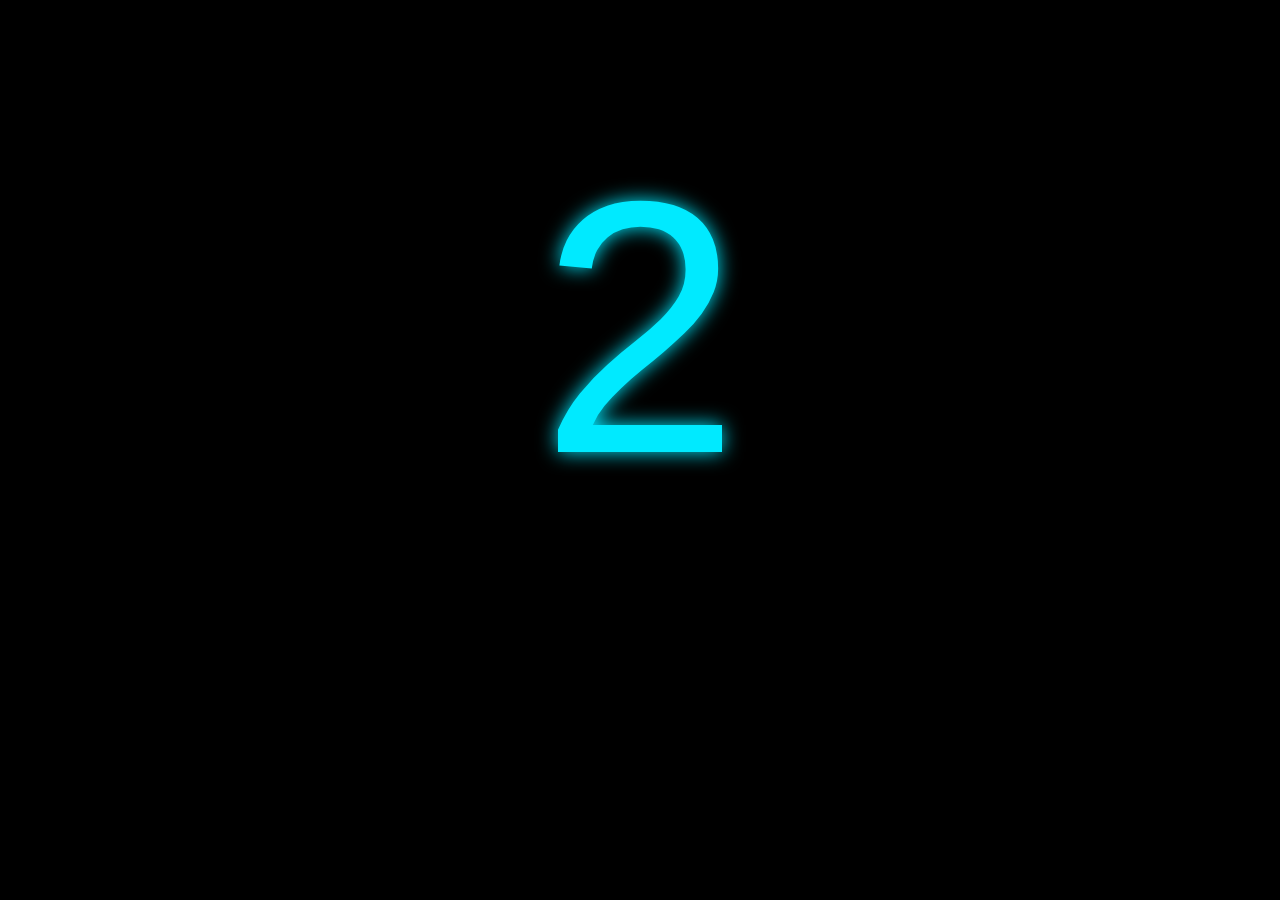
==== countdown.html @ 173f9534 "aaa aaa" ====
<!DOCTYPE html>
<html lang="ja">
<head>
  <meta charset="UTF-8">
  <title>カウントダウン</title>
  <style>
    body {
      background: #000;
      color: #00eaff;
      font-family: "Yu Gothic", sans-serif;
      text-align: center;
      margin: 0;
      padding-top: 120px;
    }
    #count {
      font-size: 360px;
      text-shadow: 0 0 20px #00eaff;
    }
  </style>
</head>

<body>

  <div id="count">3</div>

  <audio id="startSound" src="sounds/start.mp3" preload="auto"></audio>

  <script>
    let n = 3;
    const el = document.getElementById("count");
    const se = document.getElementById("startSound");

    const timer = setInterval(() => {
      n--;

      if (n > 0) {
        el.textContent = n;
      } else if (n === 0) {
        el.textContent = "START!";
        se.play();
      } else {
        clearInterval(timer);
        location.href = "index.html?start=1";
      }
    }, 1000);
  </script>

</body>
</html>
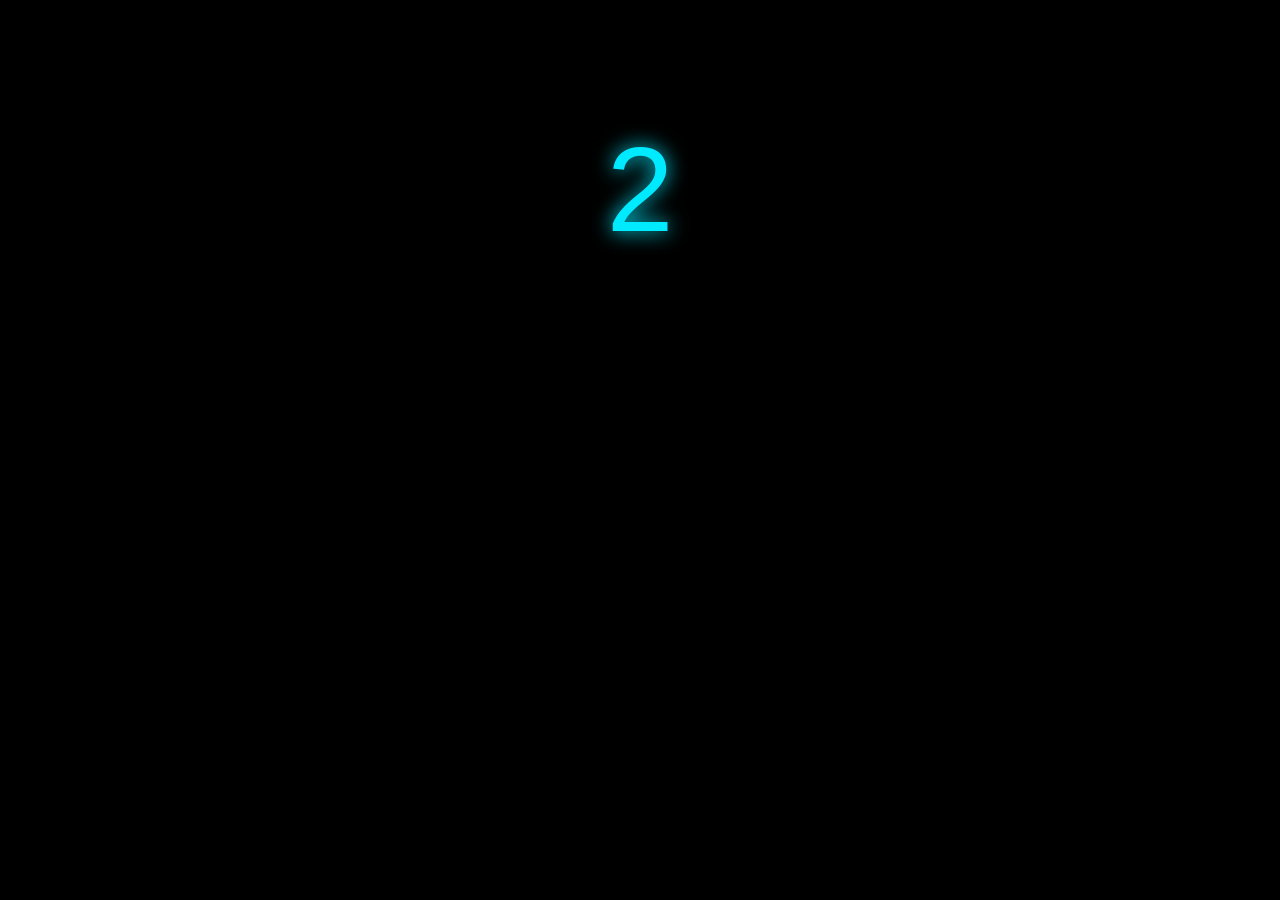
==== commit d0eb1e06: "aaa aaa" ====
--- a/countdown.html
+++ b/countdown.html
@@ -13,7 +13,7 @@
       padding-top: 120px;
     }
     #count {
-      font-size: 360px;
+      font-size: 120px;
       text-shadow: 0 0 20px #00eaff;
     }
   </style>
@@ -43,6 +43,14 @@
         location.href = "index.html?start=1";
       }
     }, 1000);
+
+    // ESCでタイトルへ
+    document.addEventListener("keydown", e => {
+      if (e.key === "Escape") {
+        clearInterval(timer);
+        location.href = "index.html";
+      }
+    });
   </script>
 
 </body>
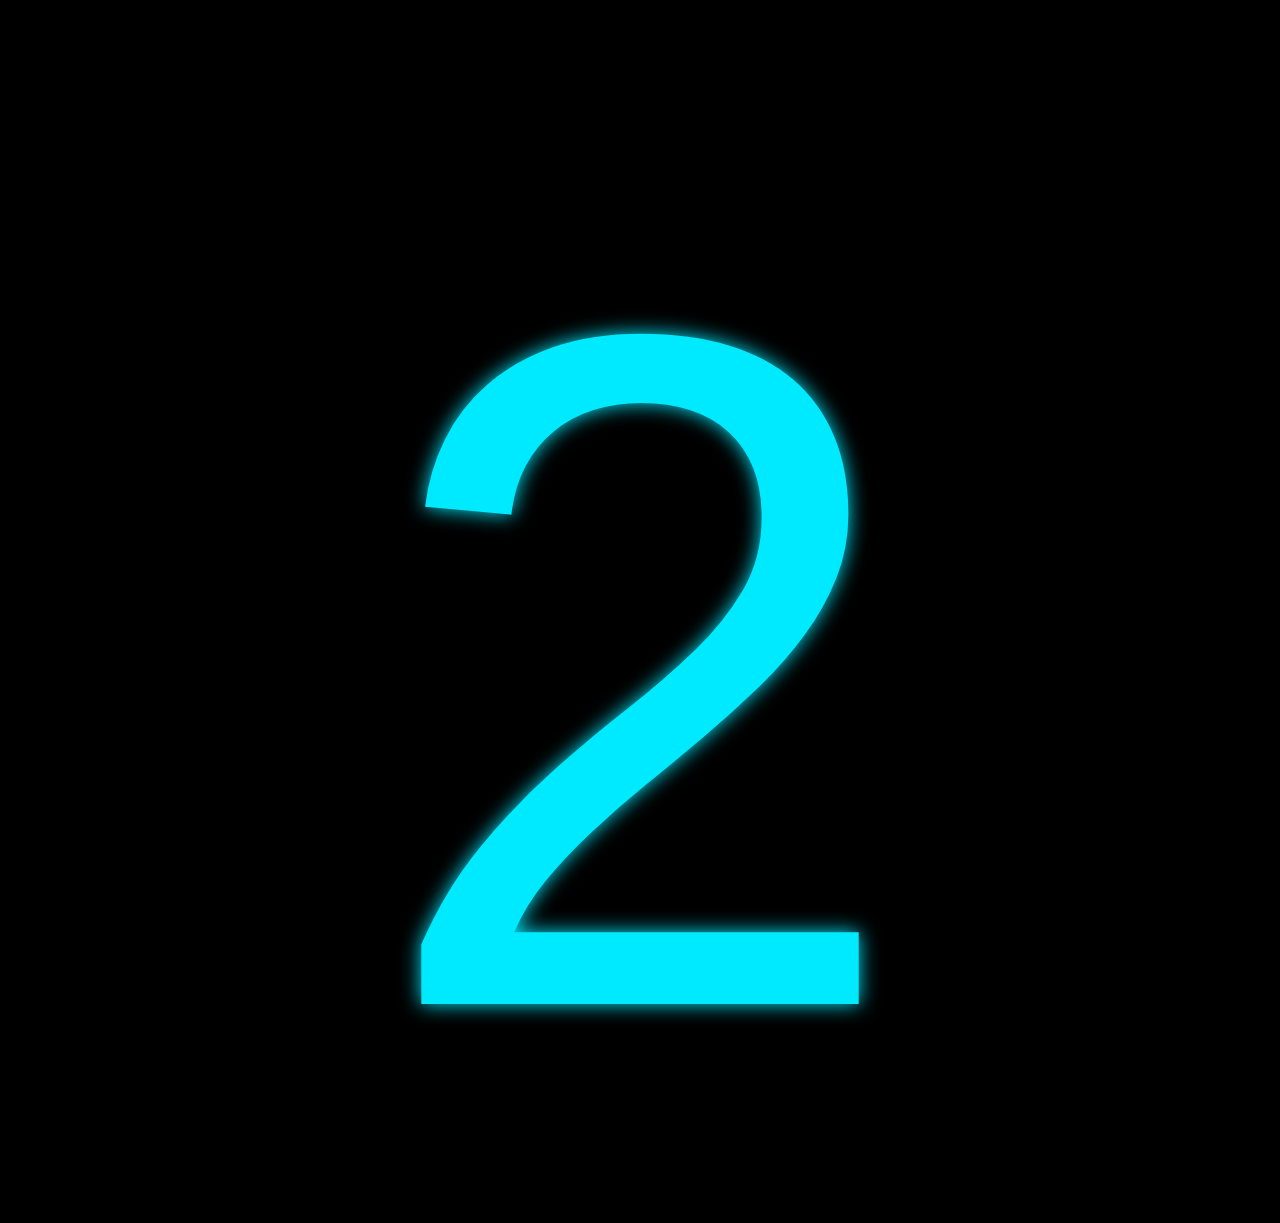
==== commit c7c0a28e: "aaa" ====
--- a/countdown.html
+++ b/countdown.html
@@ -13,7 +13,7 @@
       padding-top: 120px;
     }
     #count {
-      font-size: 120px;
+      font-size: 960px;
       text-shadow: 0 0 20px #00eaff;
     }
   </style>
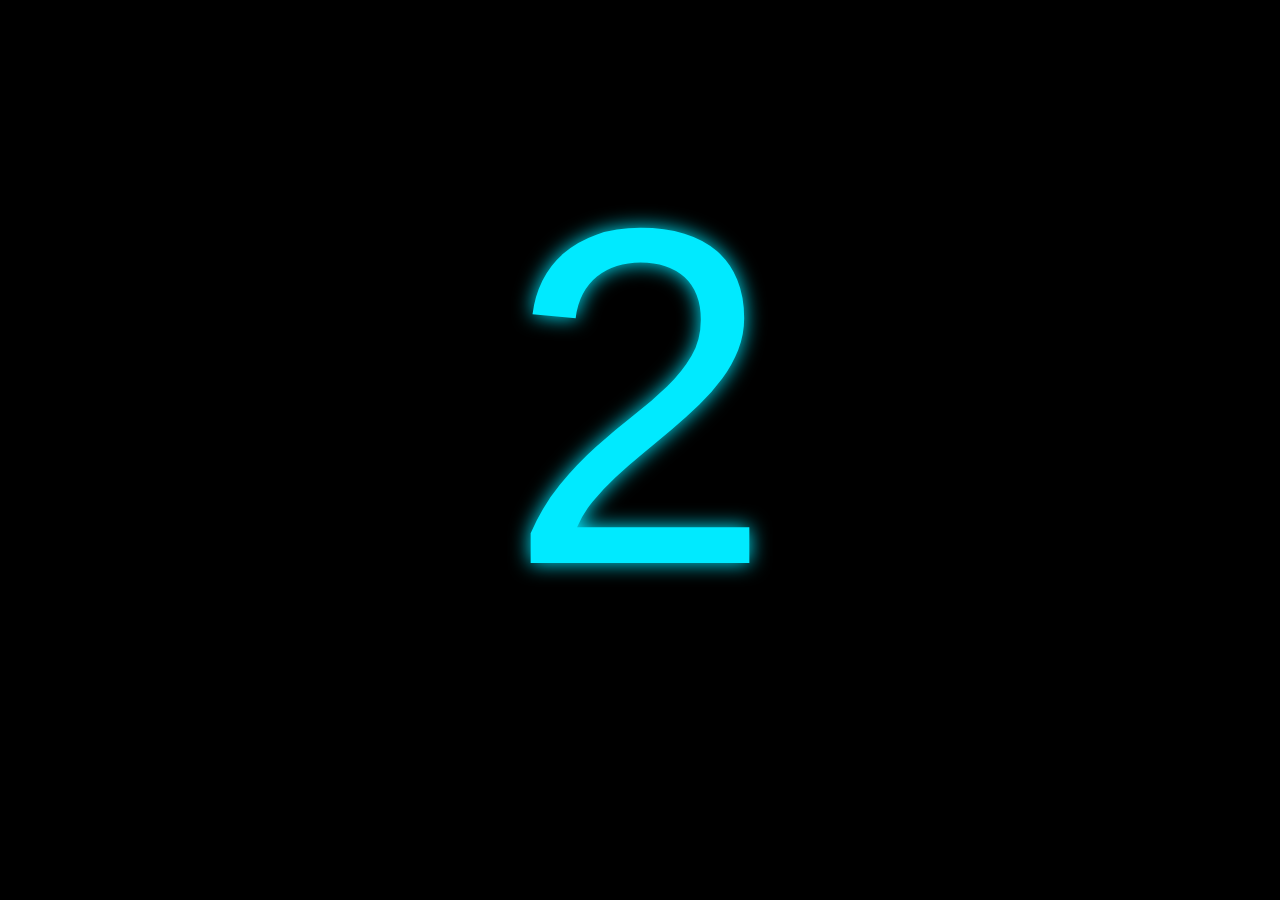
==== commit ea2ffd3d: "Update countdown.html" ====
--- a/countdown.html
+++ b/countdown.html
@@ -13,7 +13,7 @@
       padding-top: 120px;
     }
     #count {
-      font-size: 960px;
+      font-size: 480px;
       text-shadow: 0 0 20px #00eaff;
     }
   </style>
